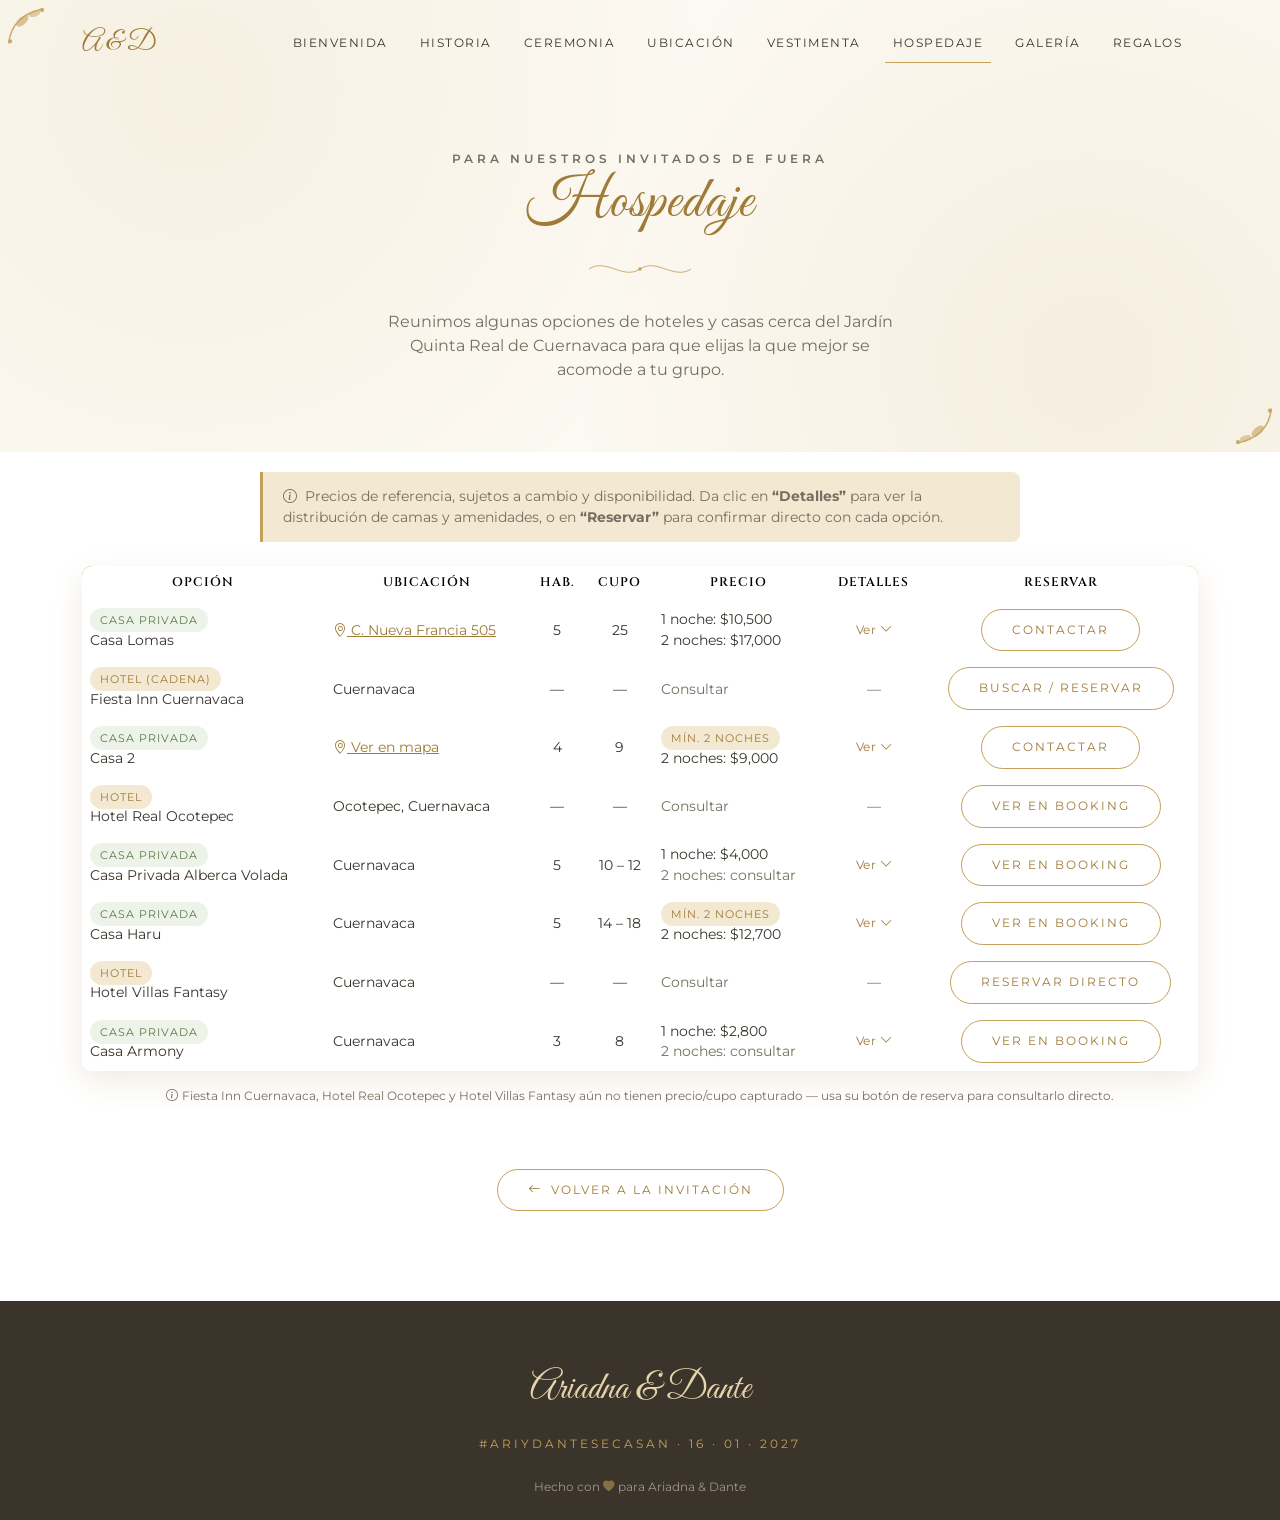
==== hospedaje.html @ 4f1c4b0f "init" ====
<!DOCTYPE html>
<html lang="es">
<head>
  <meta charset="UTF-8">
  <title>Hospedaje · Ariadna &amp; Dante</title>
  <meta name="viewport" content="width=device-width, initial-scale=1.0, shrink-to-fit=no">
  <meta name="description" content="Opciones de hospedaje recomendadas para la boda de Ariadna y Dante en Cuernavaca.">
  <meta name="theme-color" content="#c5a059">

  <!-- Favicon (monograma dorado) -->
  <link rel="icon" href="data:image/svg+xml,%3Csvg xmlns='http://www.w3.org/2000/svg' viewBox='0 0 100 100'%3E%3Ccircle cx='50' cy='50' r='48' fill='%23c5a059'/%3E%3Ctext x='50' y='64' font-size='42' text-anchor='middle' fill='white' font-family='Georgia,serif'%3EA%26D%3C/text%3E%3C/svg%3E">

  <!-- Google Fonts -->
  <link rel="preconnect" href="https://fonts.googleapis.com">
  <link rel="preconnect" href="https://fonts.gstatic.com" crossorigin>
  <link href="https://fonts.googleapis.com/css2?family=Cinzel:wght@400;500;600;700&family=Great+Vibes&family=Montserrat:wght@300;400;500;600;700&display=swap" rel="stylesheet">

  <!-- Bootstrap 5.3 -->
  <link href="https://cdn.jsdelivr.net/npm/bootstrap@5.3.3/dist/css/bootstrap.min.css" rel="stylesheet">
  <!-- Bootstrap Icons -->
  <link href="https://cdn.jsdelivr.net/npm/bootstrap-icons@1.11.3/font/bootstrap-icons.css" rel="stylesheet">
  <!-- AOS (Animate On Scroll) -->
  <link href="https://unpkg.com/aos@2.3.4/dist/aos.css" rel="stylesheet">

  <!-- Estilos propios -->
  <link href="style.css" rel="stylesheet">
</head>

<body>

  <!-- =========================================================
       NAVBAR
       ========================================================= -->
  <nav class="navbar navbar-expand-lg fixed-top navbar-wedding scrolled" id="mainNavbar">
    <div class="container">
      <a class="navbar-brand" href="index.html#portada">A &amp; D</a>
      <button class="navbar-toggler border-0" type="button" data-bs-toggle="collapse" data-bs-target="#navbarContent" aria-controls="navbarContent" aria-expanded="false" aria-label="Menú">
        <i class="bi bi-list" style="font-size:1.6rem;color:#9e7b37;"></i>
      </button>
      <div class="collapse navbar-collapse" id="navbarContent">
        <ul class="navbar-nav ms-auto text-center">
          <li class="nav-item"><a class="nav-link" href="index.html#bienvenida">Bienvenida</a></li>
          <li class="nav-item"><a class="nav-link" href="index.html#historia">Historia</a></li>
          <li class="nav-item"><a class="nav-link" href="index.html#ceremonia">Ceremonia</a></li>
          <li class="nav-item"><a class="nav-link" href="index.html#ubicacion">Ubicación</a></li>
          <li class="nav-item"><a class="nav-link" href="index.html#vestimenta">Vestimenta</a></li>
          <li class="nav-item"><a class="nav-link active" href="hospedaje.html">Hospedaje</a></li>
          <li class="nav-item"><a class="nav-link" href="index.html#galeria">Galería</a></li>
          <li class="nav-item"><a class="nav-link" href="index.html#regalos">Regalos</a></li>
        </ul>
      </div>
    </div>
  </nav>

  <!-- =========================================================
       PAGE HERO
       ========================================================= -->
  <header class="page-hero gold-frame">
    <p class="section-tag" data-aos="fade-up">Para nuestros invitados de fuera</p>
    <h1 data-aos="fade-up">Hospedaje</h1>
    <svg class="flourish" viewBox="0 0 200 60" data-aos="fade-up">
      <path d="M10,30 C40,10 70,50 100,30 C130,10 160,50 190,30" stroke="#c5a059" stroke-width="1.5" fill="none"/>
      <circle cx="100" cy="30" r="3" fill="#c5a059"/>
    </svg>
    <p data-aos="fade-up">
      Reunimos algunas opciones de hoteles y casas cerca del Jardín Quinta Real de Cuernavaca
      para que elijas la que mejor se acomode a tu grupo.
    </p>
  </header>

  <!-- =========================================================
       TABLA DE HOSPEDAJE
       ========================================================= -->
  <section class="section-pad" style="background:var(--white); padding-top:20px;">
    <div class="container text-center">

      <div class="note-callout text-start mx-auto mb-4" style="max-width:760px;" data-aos="fade-up">
        <i class="bi bi-info-circle me-1"></i>
        Precios de referencia, sujetos a cambio y disponibilidad. Da clic en
        <strong>“Detalles”</strong> para ver la distribución de camas y amenidades, o en
        <strong>“Reservar”</strong> para confirmar directo con cada opción.
      </div>

      <div class="table-responsive table-wedding" data-aos="fade-up">
        <table class="table table-borderless mb-0 align-middle">
          <thead>
            <tr>
              <th>Opción</th>
              <th>Ubicación</th>
              <th>Hab.</th>
              <th>Cupo</th>
              <th>Precio</th>
              <th>Detalles</th>
              <th>Reservar</th>
            </tr>
          </thead>
          <tbody>

            <!-- 1. Casa Lomas -->
            <tr>
              <td class="text-start"><span class="badge-type badge-casa">Casa privada</span><br>Casa Lomas</td>
              <td class="text-start"><a href="https://www.google.com/maps/search/?api=1&query=C.+Nueva+Francia+505+Cuernavaca" target="_blank" rel="noopener"><i class="bi bi-geo-alt"></i> C. Nueva Francia 505</a></td>
              <td>5</td>
              <td>25</td>
              <td class="text-start">1 noche: $10,500<br>2 noches: $17,000</td>
              <td><button class="btn btn-sm btn-link toggle-details-btn" type="button" data-bs-toggle="collapse" data-bs-target="#det1" aria-expanded="false" aria-controls="det1">Ver <i class="bi bi-chevron-down"></i></button></td>
              <td><a class="btn btn-outline-gold btn-sm" href="https://www.google.com/maps/search/?api=1&query=C.+Nueva+Francia+505+Cuernavaca" target="_blank" rel="noopener">Contactar</a></td>
            </tr>
            <tr class="collapse" id="det1">
              <td colspan="7" class="detail-row">
                <div class="detail-grid">
                  <div>
                    <h6>Distribución de camas</h6>
                    <ul>
                      <li>R1: cama king</li>
                      <li>R2: dos camas matrimoniales</li>
                      <li>R3: cama king</li>
                      <li>R4: dos camas king</li>
                      <li>R5: 4 camas individuales</li>
                      <li>R6: cama matrimonial</li>
                    </ul>
                  </div>
                  <div>
                    <h6>Extras</h6>
                    <p class="mb-0" style="font-size:0.83rem;">Garage para 6 autos. Parrilla. Alberca. Chapoteadero.
                      Aire acondicionado. Área de juegos para niños. Cancha de squash. Centro de lavado. Billar.
                      Cocina equipada. Servicios incluidos: luz, agua, gas, Wi-Fi y telecable.</p>
                  </div>
                </div>
              </td>
            </tr>

            <!-- 2. Fiesta Inn Cuernavaca -->
            <tr>
              <td class="text-start"><span class="badge-type badge-hotel">Hotel (cadena)</span><br>Fiesta Inn Cuernavaca</td>
              <td class="text-start">Cuernavaca</td>
              <td>—</td>
              <td>—</td>
              <td class="text-start" style="color:var(--ink-soft);">Consultar</td>
              <td style="color:var(--ink-soft);">—</td>
              <td><a class="btn btn-outline-gold btn-sm" href="https://www.google.com/search?q=Fiesta+Inn+Cuernavaca+reservar" target="_blank" rel="noopener">Buscar / reservar</a></td>
            </tr>

            <!-- 3. Casa 2 -->
            <tr>
              <td class="text-start"><span class="badge-type badge-casa">Casa privada</span><br>Casa 2</td>
              <td class="text-start"><a href="https://www.google.com/maps?q=18.963261,-99.205055" target="_blank" rel="noopener"><i class="bi bi-geo-alt"></i> Ver en mapa</a></td>
              <td>4</td>
              <td>9</td>
              <td class="text-start"><span class="badge-type" style="background:var(--gold-pale); color:var(--gold-dark);">Mín. 2 noches</span><br>2 noches: $9,000</td>
              <td><button class="btn btn-sm btn-link toggle-details-btn" type="button" data-bs-toggle="collapse" data-bs-target="#det3" aria-expanded="false" aria-controls="det3">Ver <i class="bi bi-chevron-down"></i></button></td>
              <td><a class="btn btn-outline-gold btn-sm" href="https://www.google.com/maps?q=18.963261,-99.205055" target="_blank" rel="noopener">Contactar</a></td>
            </tr>
            <tr class="collapse" id="det3">
              <td colspan="7" class="detail-row">
                <div class="detail-grid">
                  <div>
                    <h6>Distribución de camas</h6>
                    <ul>
                      <li>R1: cama king</li>
                      <li>R2: cama king</li>
                      <li>R3: dos camas individuales</li>
                      <li>R4: cama matrimonial + cama individual</li>
                    </ul>
                  </div>
                  <div>
                    <h6>Extras</h6>
                    <p class="mb-0" style="font-size:0.83rem;">Alberca climatizada. Cocina. 3 baños. Parrilla. Terraza.</p>
                  </div>
                </div>
              </td>
            </tr>

            <!-- 4. Hotel Real Ocotepec -->
            <tr>
              <td class="text-start"><span class="badge-type badge-hotel">Hotel</span><br>Hotel Real Ocotepec</td>
              <td class="text-start">Ocotepec, Cuernavaca</td>
              <td>—</td>
              <td>—</td>
              <td class="text-start" style="color:var(--ink-soft);">Consultar</td>
              <td style="color:var(--ink-soft);">—</td>
              <td><a class="btn btn-outline-gold btn-sm" href="https://www.booking.com/Share-OOQD59p" target="_blank" rel="noopener">Ver en Booking</a></td>
            </tr>

            <!-- 5. Casa Privada con Alberca Volada -->
            <tr>
              <td class="text-start"><span class="badge-type badge-casa">Casa privada</span><br>Casa Privada Alberca Volada</td>
              <td class="text-start">Cuernavaca</td>
              <td>5</td>
              <td>10 – 12</td>
              <td class="text-start">1 noche: $4,000<br><span style="color:var(--ink-soft);">2 noches: consultar</span></td>
              <td><button class="btn btn-sm btn-link toggle-details-btn" type="button" data-bs-toggle="collapse" data-bs-target="#det5" aria-expanded="false" aria-controls="det5">Ver <i class="bi bi-chevron-down"></i></button></td>
              <td><a class="btn btn-outline-gold btn-sm" href="https://www.booking.com/Share-scjE2V" target="_blank" rel="noopener">Ver en Booking</a></td>
            </tr>
            <tr class="collapse" id="det5">
              <td colspan="7" class="detail-row">
                <div class="detail-grid">
                  <div>
                    <h6>Distribución de camas</h6>
                    <ul>
                      <li>R1: 1 cama matrimonial y 1 cama king size</li>
                      <li>R2: 1 cama matrimonial</li>
                      <li>R3: 1 cama matrimonial</li>
                      <li>R4: 2 literas</li>
                      <li>Extra: 1 sofá cama</li>
                    </ul>
                  </div>
                  <div>
                    <h6>Extras</h6>
                    <p class="mb-0" style="font-size:0.83rem;">5 recámaras con 3 baños completos y 2 medios baños,
                      alberca y jacuzzi con calefacción y vista panorámica. Roof garden. Hasta 5 lugares de
                      estacionamiento. Sala de TV. Gimnasio. 2 jardines. Sala jardín zen. Sala de estar. Amplio
                      comedor. Seguridad con circuito cerrado, cerca eléctrica y alarma. Cocina completa con barra
                      desayunador.</p>
                  </div>
                </div>
              </td>
            </tr>

            <!-- 6. Casa Haru -->
            <tr>
              <td class="text-start"><span class="badge-type badge-casa">Casa privada</span><br>Casa Haru</td>
              <td class="text-start">Cuernavaca</td>
              <td>5</td>
              <td>14 – 18</td>
              <td class="text-start"><span class="badge-type" style="background:var(--gold-pale); color:var(--gold-dark);">Mín. 2 noches</span><br>2 noches: $12,700</td>
              <td><button class="btn btn-sm btn-link toggle-details-btn" type="button" data-bs-toggle="collapse" data-bs-target="#det6" aria-expanded="false" aria-controls="det6">Ver <i class="bi bi-chevron-down"></i></button></td>
              <td><a class="btn btn-outline-gold btn-sm" href="https://www.booking.com/Share-duD2rT" target="_blank" rel="noopener">Ver en Booking</a></td>
            </tr>
            <tr class="collapse" id="det6">
              <td colspan="7" class="detail-row">
                <div class="detail-grid">
                  <div>
                    <h6>Distribución de camas</h6>
                    <ul>
                      <li>R1: 1 cama king size</li>
                      <li>R2: 2 camas matrimoniales</li>
                      <li>R3: 1 cama matrimonial y 1 cama king size</li>
                      <li>R4: 1 cama matrimonial</li>
                      <li>R5: 1 cama king size</li>
                      <li>Extra: 2 sofás cama</li>
                    </ul>
                  </div>
                  <div>
                    <h6>Extras</h6>
                    <p class="mb-0" style="font-size:0.83rem;">Alberca climatizada. Jardín, asador y tumbling.
                      Estacionamiento para 4 autos. Salida 8:00 pm. Alberca al aire libre y terraza. Recepción
                      abierta las 24 horas. Aire acondicionado. Cocina equipada con refrigerador y cafetera. 5 baños
                      con regadera. TV de pantalla plana.</p>
                  </div>
                </div>
              </td>
            </tr>

            <!-- 7. Hotel Villas Fantasy -->
            <tr>
              <td class="text-start"><span class="badge-type badge-hotel">Hotel</span><br>Hotel Villas Fantasy</td>
              <td class="text-start">Cuernavaca</td>
              <td>—</td>
              <td>—</td>
              <td class="text-start" style="color:var(--ink-soft);">Consultar</td>
              <td style="color:var(--ink-soft);">—</td>
              <td><a class="btn btn-outline-gold btn-sm" href="https://direct-book.com/properties/HotelVFCuernavacaDirect/contact?locale=es&checkInDate=2027-01-16&checkOutDate=2027-01-17" target="_blank" rel="noopener">Reservar directo</a></td>
            </tr>

            <!-- 8. Casa Armony -->
            <tr>
              <td class="text-start"><span class="badge-type badge-casa">Casa privada</span><br>Casa Armony</td>
              <td class="text-start">Cuernavaca</td>
              <td>3</td>
              <td>8</td>
              <td class="text-start">1 noche: $2,800<br><span style="color:var(--ink-soft);">2 noches: consultar</span></td>
              <td><button class="btn btn-sm btn-link toggle-details-btn" type="button" data-bs-toggle="collapse" data-bs-target="#det8" aria-expanded="false" aria-controls="det8">Ver <i class="bi bi-chevron-down"></i></button></td>
              <td><a class="btn btn-outline-gold btn-sm" href="https://www.booking.com/Share-M297K02" target="_blank" rel="noopener">Ver en Booking</a></td>
            </tr>
            <tr class="collapse" id="det8">
              <td colspan="7" class="detail-row">
                <div class="detail-grid">
                  <div>
                    <h6>Distribución de camas</h6>
                    <ul>
                      <li>R1: 2 camas matrimoniales</li>
                      <li>R2: cama matrimonial</li>
                      <li>R3: cama matrimonial</li>
                    </ul>
                  </div>
                  <div>
                    <h6>Extras</h6>
                    <p class="mb-0" style="font-size:0.83rem;">Alberca, jardín, cocina.</p>
                  </div>
                </div>
              </td>
            </tr>

          </tbody>
        </table>
      </div>

      <p class="mt-3" style="font-size:0.75rem; color:var(--ink-soft);" data-aos="fade-up">
        <i class="bi bi-info-circle me-1"></i>Fiesta Inn Cuernavaca, Hotel Real Ocotepec y Hotel Villas Fantasy
        aún no tienen precio/cupo capturado — usa su botón de reserva para consultarlo directo.
      </p>

      <a class="btn btn-outline-gold mt-5" href="index.html#galeria">
        <i class="bi bi-arrow-left me-1"></i> Volver a la invitación
      </a>
    </div>
  </section>

  <!-- =========================================================
       FOOTER
       ========================================================= -->
  <footer class="wedding-footer">
    <div class="container">
      <p class="footer-names">Ariadna &amp; Dante</p>
      <p class="footer-hashtag">#ARIYDANTESECASAN · 16 · 01 · 2027</p>
      <small>Hecho con <i class="bi bi-heart-fill" style="color:#c5a059;"></i> para Ariadna &amp; Dante</small>
    </div>
  </footer>

  <button id="back-to-top" aria-label="Volver arriba"><i class="bi bi-arrow-up"></i></button>

  <!-- Bootstrap JS -->
  <script src="https://cdn.jsdelivr.net/npm/bootstrap@5.3.3/dist/js/bootstrap.bundle.min.js"></script>
  <!-- AOS -->
  <script src="https://unpkg.com/aos@2.3.4/dist/aos.js"></script>
  <!-- Script propio -->
  <script src="script.js"></script>
</body>
</html>
---- style.css ----
/* =========================================================
   ARIADNA & DANTE — Invitación de Boda
   style.css — Estilos generales, paleta dorada, animaciones
   ========================================================= */

/* ---------- Paleta y variables globales ---------- */
:root {
  --gold: #c5a059;
  --gold-dark: #9e7b37;
  --gold-light: #e6d5ab;
  --gold-pale: #f3e9d3;
  --ivory: #fcf9f2;
  --white: #ffffff;
  --ink: #3a342b;
  --ink-soft: #766f61;

  --font-display: 'Cinzel', serif;
  --font-script: 'Great Vibes', cursive;
  --font-body: 'Montserrat', sans-serif;

  --shadow-soft: 0 10px 30px rgba(158, 123, 55, 0.15);
  --transition-slow: 0.6s cubic-bezier(0.65, 0, 0.35, 1);
}

* {
  scroll-behavior: smooth;
}

html {
  scroll-behavior: smooth;
}

body {
  font-family: var(--font-body);
  color: var(--ink);
  background-color: var(--ivory);
  overflow-x: hidden;
  font-weight: 400;
}

body.no-scroll {
  overflow: hidden;
  height: 100vh;
}

section {
  scroll-margin-top: 90px;
  position: relative;
}

.font-display { font-family: var(--font-display); }
.font-script  { font-family: var(--font-script); }

h1, h2, h3, h4, .heading {
  font-family: var(--font-display);
  color: var(--gold-dark);
  letter-spacing: 1px;
}

a { color: var(--gold-dark); }
a:hover { color: var(--gold); }

::selection {
  background: var(--gold-light);
  color: var(--ink);
}

/* ---------- Divisor floral / flourish ---------- */
.flourish {
  width: 140px;
  height: 34px;
  margin: 14px auto 24px;
  display: block;
}

.section-tag {
  font-family: var(--font-body);
  font-size: 0.78rem;
  letter-spacing: 4px;
  text-transform: uppercase;
  color: var(--gold);
  font-weight: 600;
}

.section-title {
  font-size: clamp(1.9rem, 4vw, 2.9rem);
  margin-bottom: 0.3rem;
}

.section-pad {
  padding: 90px 0;
}

@media (max-width: 767.98px) {
  .section-pad { padding: 60px 0; }
}

/* ---------- Marco decorativo dorado (esquinas florales) ---------- */
.gold-frame {
  position: relative;
}
.gold-frame::before,
.gold-frame::after {
  content: "";
  position: absolute;
  width: 68px;
  height: 68px;
  opacity: 0.9;
  background: url("data:image/svg+xml,%3Csvg xmlns='http://www.w3.org/2000/svg' viewBox='0 0 100 100'%3E%3Cpath d='M4,55 Q8,14 55,4' fill='none' stroke='%23c5a059' stroke-width='2'/%3E%3Cellipse cx='24' cy='22' rx='11' ry='5.5' fill='%23c5a059' opacity='0.65' transform='rotate(-40 24 22)'/%3E%3Cellipse cx='42' cy='11' rx='9' ry='4.5' fill='%23c5a059' opacity='0.55' transform='rotate(-18 42 11)'/%3E%3Ccircle cx='6' cy='52' r='3' fill='%23c5a059'/%3E%3Ccircle cx='53' cy='6' r='3' fill='%23c5a059'/%3E%3C/svg%3E") no-repeat center / contain;
}
.gold-frame::before {
  top: 6px;
  left: 6px;
}
.gold-frame::after {
  bottom: 6px;
  right: 6px;
  transform: rotate(180deg);
}


/* =========================================================
   PRELOADER / SOBRE INTERACTIVO
   ========================================================= */
#envelope-overlay {
  position: fixed;
  inset: 0;
  z-index: 3000;
  display: flex;
  flex-direction: column;
  align-items: center;
  justify-content: center;
  background: radial-gradient(circle at center, var(--ivory) 0%, #f3ead8 100%);
  transition: opacity 1s ease, visibility 1s ease;
}

#envelope-overlay.hidden {
  opacity: 0;
  visibility: hidden;
  pointer-events: none;
}

.envelope-intro-names {
  font-family: var(--font-script);
  font-size: clamp(2.2rem, 7vw, 3.6rem);
  color: var(--gold-dark);
  margin-bottom: 8px;
  text-align: center;
}

.envelope-intro-sub {
  font-family: var(--font-body);
  letter-spacing: 3px;
  text-transform: uppercase;
  font-size: 0.72rem;
  color: var(--ink-soft);
  margin-bottom: 40px;
  text-align: center;
}

.envelope {
  width: min(280px, 78vw);
  aspect-ratio: 3 / 2;
  position: relative;
  cursor: pointer;
  filter: drop-shadow(0 15px 25px rgba(158, 123, 55, 0.35));
}

.envelope-body {
  position: absolute;
  inset: 0;
  background: linear-gradient(160deg, var(--white), var(--gold-pale));
  border: 1px solid var(--gold-light);
  border-radius: 4px;
}

.envelope-body::before,
.envelope-body::after {
  content: "";
  position: absolute;
  bottom: 0;
  width: 0;
  height: 0;
  border-style: solid;
}
.envelope-body::before {
  left: 0;
  border-width: 0 0 100% 50%;
  border-color: transparent transparent rgba(197, 160, 89, 0.12) transparent;
}
.envelope-body::after {
  right: 0;
  border-width: 0 50% 100% 0;
  border-color: transparent transparent rgba(197, 160, 89, 0.12) transparent;
}

.envelope-flap {
  position: absolute;
  top: 0;
  left: 0;
  width: 100%;
  height: 0;
  border-style: solid;
  border-width: 62% 50% 0 50%;
  border-color: var(--gold) transparent transparent transparent;
  transform-origin: top center;
  transition: transform 0.9s cubic-bezier(0.65, 0, 0.35, 1);
  z-index: 3;
  filter: brightness(1.05);
}

.envelope-seal {
  position: absolute;
  top: 42%;
  left: 50%;
  transform: translate(-50%, -50%);
  width: 58px;
  height: 58px;
  border-radius: 50%;
  background: radial-gradient(circle at 35% 30%, var(--gold-light), var(--gold-dark) 80%);
  display: flex;
  align-items: center;
  justify-content: center;
  font-family: var(--font-script);
  font-size: 1.5rem;
  color: var(--ivory);
  z-index: 4;
  box-shadow: 0 4px 10px rgba(0,0,0,0.25);
  transition: transform 0.5s ease, opacity 0.5s ease;
}

.envelope-letter {
  position: absolute;
  left: 6%;
  right: 6%;
  bottom: -4%;
  height: 82%;
  background: var(--white);
  border: 1px solid var(--gold-light);
  border-radius: 3px;
  z-index: 2;
  transition: transform 0.9s cubic-bezier(0.65,0,0.35,1) 0.15s;
  display: flex;
  align-items: center;
  justify-content: center;
  text-align: center;
  padding: 10px;
}

.envelope-letter span {
  font-family: var(--font-display);
  font-size: 0.85rem;
  letter-spacing: 2px;
  color: var(--gold-dark);
}

/* Estado abierto */
.envelope.is-open .envelope-flap {
  transform: rotateX(180deg);
}
.envelope.is-open .envelope-seal {
  opacity: 0;
  transform: translate(-50%, -140%) scale(0.6);
}
.envelope.is-open .envelope-letter {
  transform: translateY(-58%);
}

.envelope-hint {
  margin-top: 34px;
  font-size: 0.8rem;
  letter-spacing: 2px;
  text-transform: uppercase;
  color: var(--ink-soft);
  animation: pulse-hint 2s infinite ease-in-out;
  text-align: center;
}

@keyframes pulse-hint {
  0%, 100% { opacity: 0.55; }
  50% { opacity: 1; }
}

/* =========================================================
   NAVBAR
   ========================================================= */
.navbar-wedding {
  background: transparent;
  transition: background var(--transition-slow), box-shadow var(--transition-slow), padding 0.4s ease;
  padding: 18px 0;
}
.navbar-wedding.scrolled {
  background: rgba(252, 249, 242, 0.96);
  box-shadow: 0 2px 18px rgba(158,123,55,0.15);
  padding: 8px 0;
  backdrop-filter: blur(6px);
}
.navbar-wedding .navbar-brand {
  font-family: var(--font-script);
  font-size: 1.7rem;
  color: var(--gold-dark) !important;
}
.navbar-wedding .nav-link {
  font-family: var(--font-body);
  font-size: 0.76rem;
  letter-spacing: 1.5px;
  text-transform: uppercase;
  color: var(--ink) !important;
  margin: 0 8px;
  position: relative;
}
.navbar-wedding .nav-link::after {
  content: "";
  position: absolute;
  left: 0; bottom: -2px;
  width: 0%;
  height: 1px;
  background: var(--gold);
  transition: width 0.3s ease;
}
.navbar-wedding .nav-link:hover::after,
.navbar-wedding .nav-link.active::after {
  width: 100%;
}
.navbar-wedding .nav-link:hover {
  color: var(--gold-dark) !important;
}

/* =========================================================
   HERO / PORTADA
   ========================================================= */
.hero {
  min-height: 100vh;
  display: flex;
  align-items: center;
  justify-content: center;
  text-align: center;
  position: relative;
  background:
    radial-gradient(circle at 20% 20%, rgba(197,160,89,0.10), transparent 45%),
    radial-gradient(circle at 80% 80%, rgba(197,160,89,0.12), transparent 45%),
    var(--ivory);
  padding: 40px 16px;
}

.hero-inner {
  position: relative;
  max-width: 720px;
  padding: 60px 30px;
}

.hero-eyebrow {
  letter-spacing: 5px;
  font-size: 0.75rem;
  text-transform: uppercase;
  color: var(--gold);
  margin-bottom: 18px;
}

.hero-names {
  font-family: var(--font-script);
  font-size: clamp(3rem, 9vw, 5.5rem);
  color: var(--gold-dark);
  line-height: 1.1;
  margin-bottom: 10px;
}

.hero-amp {
  display: inline-block;
  font-size: 0.7em;
  color: var(--gold);
  margin: 0 6px;
}

.hero-phrase {
  font-family: var(--font-display);
  font-style: normal;
  font-size: clamp(0.95rem, 2vw, 1.15rem);
  color: var(--ink-soft);
  max-width: 480px;
  margin: 0 auto 26px;
  line-height: 1.7;
}

.hero-date-badge {
  display: inline-flex;
  gap: 14px;
  align-items: center;
  border: 1px solid var(--gold);
  padding: 10px 26px;
  border-radius: 50px;
  font-family: var(--font-display);
  letter-spacing: 3px;
  font-size: 0.9rem;
  color: var(--gold-dark);
  background: rgba(255,255,255,0.5);
}

.scroll-cue {
  position: absolute;
  bottom: 26px;
  left: 50%;
  transform: translateX(-50%);
  color: var(--gold);
  font-size: 1.3rem;
  animation: bounce-cue 1.8s infinite;
}

@keyframes bounce-cue {
  0%, 100% { transform: translate(-50%, 0); opacity: 0.5; }
  50% { transform: translate(-50%, 10px); opacity: 1; }
}

/* =========================================================
   PAGE HERO (páginas secundarias, ej. hospedaje.html)
   ========================================================= */
.page-hero {
  padding: 150px 16px 70px;
  text-align: center;
  background:
    radial-gradient(circle at 15% 20%, rgba(197,160,89,0.10), transparent 45%),
    radial-gradient(circle at 85% 80%, rgba(197,160,89,0.12), transparent 45%),
    var(--ivory);
}
.page-hero h1 {
  font-family: var(--font-script);
  font-size: clamp(2.4rem, 6vw, 3.6rem);
  color: var(--gold-dark);
  margin-bottom: 6px;
}
.page-hero p {
  color: var(--ink-soft);
  max-width: 520px;
  margin: 0 auto;
}

/* =========================================================
   BOTONES
   ========================================================= */
.btn-gold {
  background: linear-gradient(135deg, var(--gold), var(--gold-dark));
  border: none;
  color: var(--white) !important;
  padding: 12px 32px;
  font-size: 0.78rem;
  letter-spacing: 2px;
  text-transform: uppercase;
  border-radius: 50px;
  box-shadow: 0 6px 18px rgba(158,123,55,0.3);
  transition: transform 0.3s ease, box-shadow 0.3s ease;
}
.btn-gold:hover {
  transform: translateY(-3px);
  box-shadow: 0 10px 24px rgba(158,123,55,0.4);
  color: var(--white);
}

.btn-outline-gold {
  border: 1.5px solid var(--gold);
  color: var(--gold-dark);
  background: transparent;
  padding: 11px 30px;
  font-size: 0.78rem;
  letter-spacing: 2px;
  text-transform: uppercase;
  border-radius: 50px;
  transition: all 0.3s ease;
}
.btn-outline-gold:hover {
  background: var(--gold);
  color: var(--white);
  transform: translateY(-3px);
}

/* =========================================================
   BIENVENIDA
   ========================================================= */
.welcome-card {
  background: var(--white);
  border-radius: 8px;
  padding: 34px 26px;
  box-shadow: var(--shadow-soft);
  height: 100%;
  border-top: 3px solid var(--gold);
}
.welcome-card h5 {
  font-family: var(--font-display);
  font-size: 1rem;
  letter-spacing: 1.5px;
  color: var(--gold-dark);
}
.welcome-card p {
  font-size: 0.92rem;
  color: var(--ink-soft);
  margin-bottom: 6px;
}

/* =========================================================
   TIMELINE — NUESTRA HISTORIA
   ========================================================= */
.timeline {
  position: relative;
  max-width: 900px;
  margin: 0 auto;
}
.timeline::before {
  content: "";
  position: absolute;
  left: 24px;
  top: 0;
  bottom: 0;
  width: 1px;
  background: linear-gradient(to bottom, transparent, var(--gold), transparent);
}
@media (min-width: 768px) {
  .timeline::before { left: 50%; transform: translateX(-50%); }
}

.timeline-item {
  position: relative;
  padding-left: 60px;
  margin-bottom: 46px;
}
@media (min-width: 768px) {
  .timeline-item {
    width: 50%;
    padding-left: 0;
    margin-bottom: 60px;
  }
  .timeline-item:nth-child(odd) {
    padding-right: 50px;
    text-align: right;
    margin-left: 0;
  }
  .timeline-item:nth-child(even) {
    padding-left: 50px;
    margin-left: 50%;
  }
}

.timeline-dot {
  position: absolute;
  left: 16px;
  top: 4px;
  width: 18px;
  height: 18px;
  border-radius: 50%;
  background: var(--ivory);
  border: 2px solid var(--gold);
  display: flex;
  align-items: center;
  justify-content: center;
}
.timeline-dot::after {
  content: "";
  width: 6px;
  height: 6px;
  border-radius: 50%;
  background: var(--gold);
}
@media (min-width: 768px) {
  .timeline-item:nth-child(odd) .timeline-dot { right: -9px; left: auto; }
  .timeline-item:nth-child(even) .timeline-dot { left: -9px; }
}

.timeline-content {
  background: var(--white);
  border-radius: 8px;
  padding: 24px;
  box-shadow: var(--shadow-soft);
}
.timeline-content h4 {
  font-size: 1.05rem;
  margin-bottom: 8px;
}
.timeline-content p {
  font-size: 0.9rem;
  color: var(--ink-soft);
  margin-bottom: 0;
}
.timeline-year {
  display: inline-block;
  font-size: 0.7rem;
  letter-spacing: 2px;
  color: var(--gold);
  text-transform: uppercase;
  margin-bottom: 6px;
}

/* Mosaico de "Nuestra Historia": dos fotos apiladas + una destacada (compromiso) */
.story-photo {
  position: relative;
  border-radius: 10px;
  overflow: hidden;
  box-shadow: var(--shadow-soft);
  aspect-ratio: 4 / 3;
}
.story-photo img {
  width: 100%;
  height: 100%;
  object-fit: cover;
  display: block;
  filter: saturate(1.08) contrast(1.04) sepia(0.08);
  transition: transform 0.6s ease;
}
.story-photo:hover img { transform: scale(1.05); }
.story-photo::after {
  content: "";
  position: absolute;
  inset: 0;
  background: linear-gradient(to top, rgba(43,38,30,0.68) 0%, rgba(43,38,30,0.08) 42%, transparent 62%);
  pointer-events: none;
}
.story-caption {
  position: absolute;
  left: 16px;
  right: 16px;
  bottom: 12px;
  z-index: 2;
  color: #fff;
  font-family: var(--font-display);
  font-size: 0.78rem;
  letter-spacing: 1.5px;
  text-transform: uppercase;
  text-shadow: 0 2px 8px rgba(0,0,0,0.45);
}
.story-photo-feature {
  aspect-ratio: 3 / 4;
}
.story-caption-feature {
  font-size: 1rem;
  left: 22px;
  right: 22px;
  bottom: 20px;
}
@media (min-width: 768px) {
  .story-photo-feature {
    aspect-ratio: auto;
    height: 100%;
  }
}

/* =========================================================
   COUNTDOWN
   ========================================================= */
.countdown-section {
  background: linear-gradient(135deg, var(--gold-dark), var(--gold));
  color: var(--white);
  padding: 60px 0;
  text-align: center;
}
.countdown-section .section-tag,
.countdown-section h2 { color: var(--white); }

.countdown-wrap {
  display: flex;
  flex-wrap: wrap;
  justify-content: center;
  gap: 18px;
  margin-top: 30px;
}
.countdown-box {
  background: rgba(255,255,255,0.12);
  border: 1px solid rgba(255,255,255,0.35);
  border-radius: 10px;
  width: 96px;
  padding: 18px 6px;
  backdrop-filter: blur(3px);
}
.countdown-box .num {
  font-family: var(--font-display);
  font-size: clamp(1.6rem, 4vw, 2.4rem);
  display: block;
  line-height: 1;
}
.countdown-box .label {
  font-size: 0.65rem;
  letter-spacing: 2px;
  text-transform: uppercase;
  opacity: 0.85;
}

/* =========================================================
   CEREMONIA
   ========================================================= */
.event-card {
  background: var(--white);
  border-radius: 10px;
  padding: 40px 30px;
  text-align: center;
  box-shadow: var(--shadow-soft);
  height: 100%;
  transition: transform 0.35s ease;
}
.event-card:hover { transform: translateY(-6px); }
.event-icon {
  width: 62px;
  height: 62px;
  margin: 0 auto 18px;
  border-radius: 50%;
  background: var(--gold-pale);
  display: flex;
  align-items: center;
  justify-content: center;
  font-size: 1.5rem;
  color: var(--gold-dark);
}

/* =========================================================
   UBICACIÓN
   ========================================================= */
.map-frame-wrap {
  border-radius: 10px;
  overflow: hidden;
  box-shadow: var(--shadow-soft);
  border: 4px solid var(--white);
}
.map-frame-wrap iframe {
  width: 100%;
  height: 380px;
  border: 0;
  display: block;
}

/* =========================================================
   VESTIMENTA
   ========================================================= */
.palette-dot {
  width: 34px;
  height: 34px;
  border-radius: 50%;
  display: inline-block;
  border: 2px solid var(--white);
  box-shadow: 0 0 0 1px var(--gold-light);
}

/* =========================================================
   HOSPEDAJE
   ========================================================= */
.table-wedding {
  background: var(--white);
  border-radius: 10px;
  overflow: hidden;
  box-shadow: var(--shadow-soft);
}
.table-wedding thead {
  background: linear-gradient(135deg, var(--gold-dark), var(--gold));
  color: var(--white);
}
.table-wedding thead th {
  font-family: var(--font-display);
  font-weight: 600;
  letter-spacing: 1px;
  font-size: 0.78rem;
  text-transform: uppercase;
  border: none;
  vertical-align: middle;
}
.table-wedding tbody td {
  font-size: 0.86rem;
  vertical-align: middle;
  color: var(--ink);
}
.table-wedding tbody tr:hover {
  background: var(--gold-pale);
}
.badge-type {
  font-size: 0.68rem;
  letter-spacing: 1px;
  text-transform: uppercase;
  padding: 5px 10px;
  border-radius: 20px;
}
.badge-hotel { background: var(--gold-pale); color: var(--gold-dark); }
.badge-casa  { background: #eef3ea; color: #5a7a4a; }

.note-callout {
  border-left: 3px solid var(--gold);
  background: var(--gold-pale);
  padding: 14px 20px;
  border-radius: 0 8px 8px 0;
  font-size: 0.88rem;
  color: var(--ink-soft);
}

/* Filas expandibles de detalle (camas / extras) dentro de la tabla de hospedaje */
.table-wedding td { white-space: nowrap; }
.table-wedding td.text-start,
.table-wedding td.detail-row { white-space: normal; }

.toggle-details-btn {
  color: var(--gold-dark);
  text-decoration: none;
  font-size: 0.78rem;
  letter-spacing: 0.5px;
  padding: 2px 4px;
}
.toggle-details-btn i {
  transition: transform 0.3s ease;
  display: inline-block;
}
.toggle-details-btn[aria-expanded="true"] i {
  transform: rotate(180deg);
}

tr.detail-row,
td.detail-row {
  background: var(--gold-pale) !important;
}
.detail-grid {
  display: grid;
  grid-template-columns: 1fr;
  gap: 16px;
  text-align: left;
  padding: 16px 10px;
}
@media (min-width: 768px) {
  .detail-grid { grid-template-columns: 1fr 1fr; }
}
.detail-grid h6 {
  font-family: var(--font-display);
  font-size: 0.78rem;
  letter-spacing: 1.5px;
  text-transform: uppercase;
  color: var(--gold-dark);
  margin-bottom: 8px;
}
.detail-grid ul {
  padding-left: 18px;
  margin-bottom: 0;
  font-size: 0.83rem;
  color: var(--ink);
}
.detail-grid ul li { margin-bottom: 3px; }

/* =========================================================
   GALERÍA
   ========================================================= */
.gallery-item {
  position: relative;
  border-radius: 8px;
  overflow: hidden;
  box-shadow: var(--shadow-soft);
  aspect-ratio: 1 / 1;
}
.gallery-item img {
  width: 100%;
  height: 100%;
  object-fit: cover;
  transition: transform 0.5s ease;
}
.gallery-item:hover img { transform: scale(1.08); }

.gallery-placeholder {
  width: 100%;
  height: 100%;
  display: flex;
  flex-direction: column;
  align-items: center;
  justify-content: center;
  background: linear-gradient(135deg, var(--gold-pale), var(--gold-light));
  color: var(--gold-dark);
  text-align: center;
  padding: 10px;
  font-size: 0.75rem;
  letter-spacing: 1px;
  gap: 8px;
}
.gallery-placeholder i { font-size: 1.6rem; }

/* =========================================================
   TRIVIA
   ========================================================= */
.trivia-card {
  perspective: 1200px;
  height: 190px;
  cursor: pointer;
}
.trivia-card-inner {
  position: relative;
  width: 100%;
  height: 100%;
  transition: transform 0.7s cubic-bezier(0.65,0,0.35,1);
  transform-style: preserve-3d;
}
.trivia-card.flipped .trivia-card-inner {
  transform: rotateY(180deg);
}
.trivia-face {
  position: absolute;
  inset: 0;
  backface-visibility: hidden;
  border-radius: 10px;
  padding: 20px;
  display: flex;
  flex-direction: column;
  align-items: center;
  justify-content: center;
  text-align: center;
  box-shadow: var(--shadow-soft);
}
.trivia-front {
  background: var(--white);
  border: 1px solid var(--gold-light);
}
.trivia-front i {
  font-size: 1.6rem;
  color: var(--gold);
  margin-bottom: 10px;
}
.trivia-front p {
  font-size: 0.86rem;
  font-weight: 600;
  color: var(--ink);
  margin: 0;
}
.trivia-back {
  background: linear-gradient(135deg, var(--gold), var(--gold-dark));
  color: var(--white);
  transform: rotateY(180deg);
}
.trivia-back p {
  font-size: 0.85rem;
  margin: 0;
  line-height: 1.5;
}
.trivia-hint {
  font-size: 0.65rem;
  letter-spacing: 1px;
  text-transform: uppercase;
  opacity: 0.7;
  margin-top: 8px;
}

/* =========================================================
   MESA DE REGALOS
   ========================================================= */
.gift-card {
  background: var(--white);
  border-radius: 10px;
  padding: 34px 24px;
  text-align: center;
  box-shadow: var(--shadow-soft);
  height: 100%;
  transition: transform 0.35s ease;
  border: 1px solid transparent;
}
.gift-card:hover {
  transform: translateY(-6px);
  border-color: var(--gold-light);
}
.gift-icon {
  width: 60px;
  height: 60px;
  margin: 0 auto 16px;
  border-radius: 50%;
  background: var(--gold-pale);
  color: var(--gold-dark);
  display: flex;
  align-items: center;
  justify-content: center;
  font-size: 1.4rem;
}
.gift-recommend-badge {
  position: absolute;
  top: -12px;
  left: 50%;
  transform: translateX(-50%);
  background: var(--gold-dark);
  color: var(--white);
  font-size: 0.62rem;
  letter-spacing: 1.5px;
  text-transform: uppercase;
  padding: 5px 14px;
  border-radius: 20px;
  white-space: nowrap;
}

.clabe-box {
  background: var(--gold-pale);
  border: 1px dashed var(--gold);
  border-radius: 8px;
  padding: 10px 14px;
  font-family: 'Courier New', monospace;
  font-size: 0.95rem;
  letter-spacing: 1px;
  display: flex;
  align-items: center;
  justify-content: space-between;
  gap: 10px;
}
.copy-btn {
  background: var(--gold);
  color: var(--white);
  border: none;
  border-radius: 6px;
  padding: 5px 10px;
  font-size: 0.75rem;
  transition: background 0.25s ease;
}
.copy-btn:hover { background: var(--gold-dark); }
.copy-btn.copied { background: #5a7a4a; }

/* =========================================================
   FOOTER
   ========================================================= */
footer.wedding-footer {
  background: var(--ink);
  color: var(--gold-pale);
  padding: 60px 0 24px;
  text-align: center;
}
footer.wedding-footer .footer-names {
  font-family: var(--font-script);
  font-size: 2.4rem;
  color: var(--gold-light);
}
footer.wedding-footer .footer-hashtag {
  letter-spacing: 3px;
  font-size: 0.75rem;
  text-transform: uppercase;
  color: var(--gold);
  margin: 10px 0 26px;
}
footer.wedding-footer small {
  display: block;
  margin-top: 26px;
  opacity: 0.55;
  font-size: 0.72rem;
}

/* Back to top */
#back-to-top {
  position: fixed;
  right: 22px;
  bottom: 22px;
  width: 46px;
  height: 46px;
  border-radius: 50%;
  background: var(--gold-dark);
  color: var(--white);
  display: flex;
  align-items: center;
  justify-content: center;
  box-shadow: var(--shadow-soft);
  opacity: 0;
  visibility: hidden;
  transform: translateY(10px);
  transition: all 0.35s ease;
  z-index: 900;
  border: none;
}
#back-to-top.show {
  opacity: 1;
  visibility: visible;
  transform: translateY(0);
}
#back-to-top:hover { background: var(--gold); }

/* =========================================================
   RESPONSIVE TWEAKS
   ========================================================= */
@media (max-width: 575.98px) {
  .hero-inner { padding: 40px 14px; }
  .countdown-box { width: 74px; padding: 12px 4px; }
  .gold-frame::before, .gold-frame::after { width: 30px; height: 30px; }
  .clabe-box { flex-direction: column; text-align: center; }
}

@media (max-width: 991.98px) {
  .map-frame-wrap iframe { height: 300px; }
}
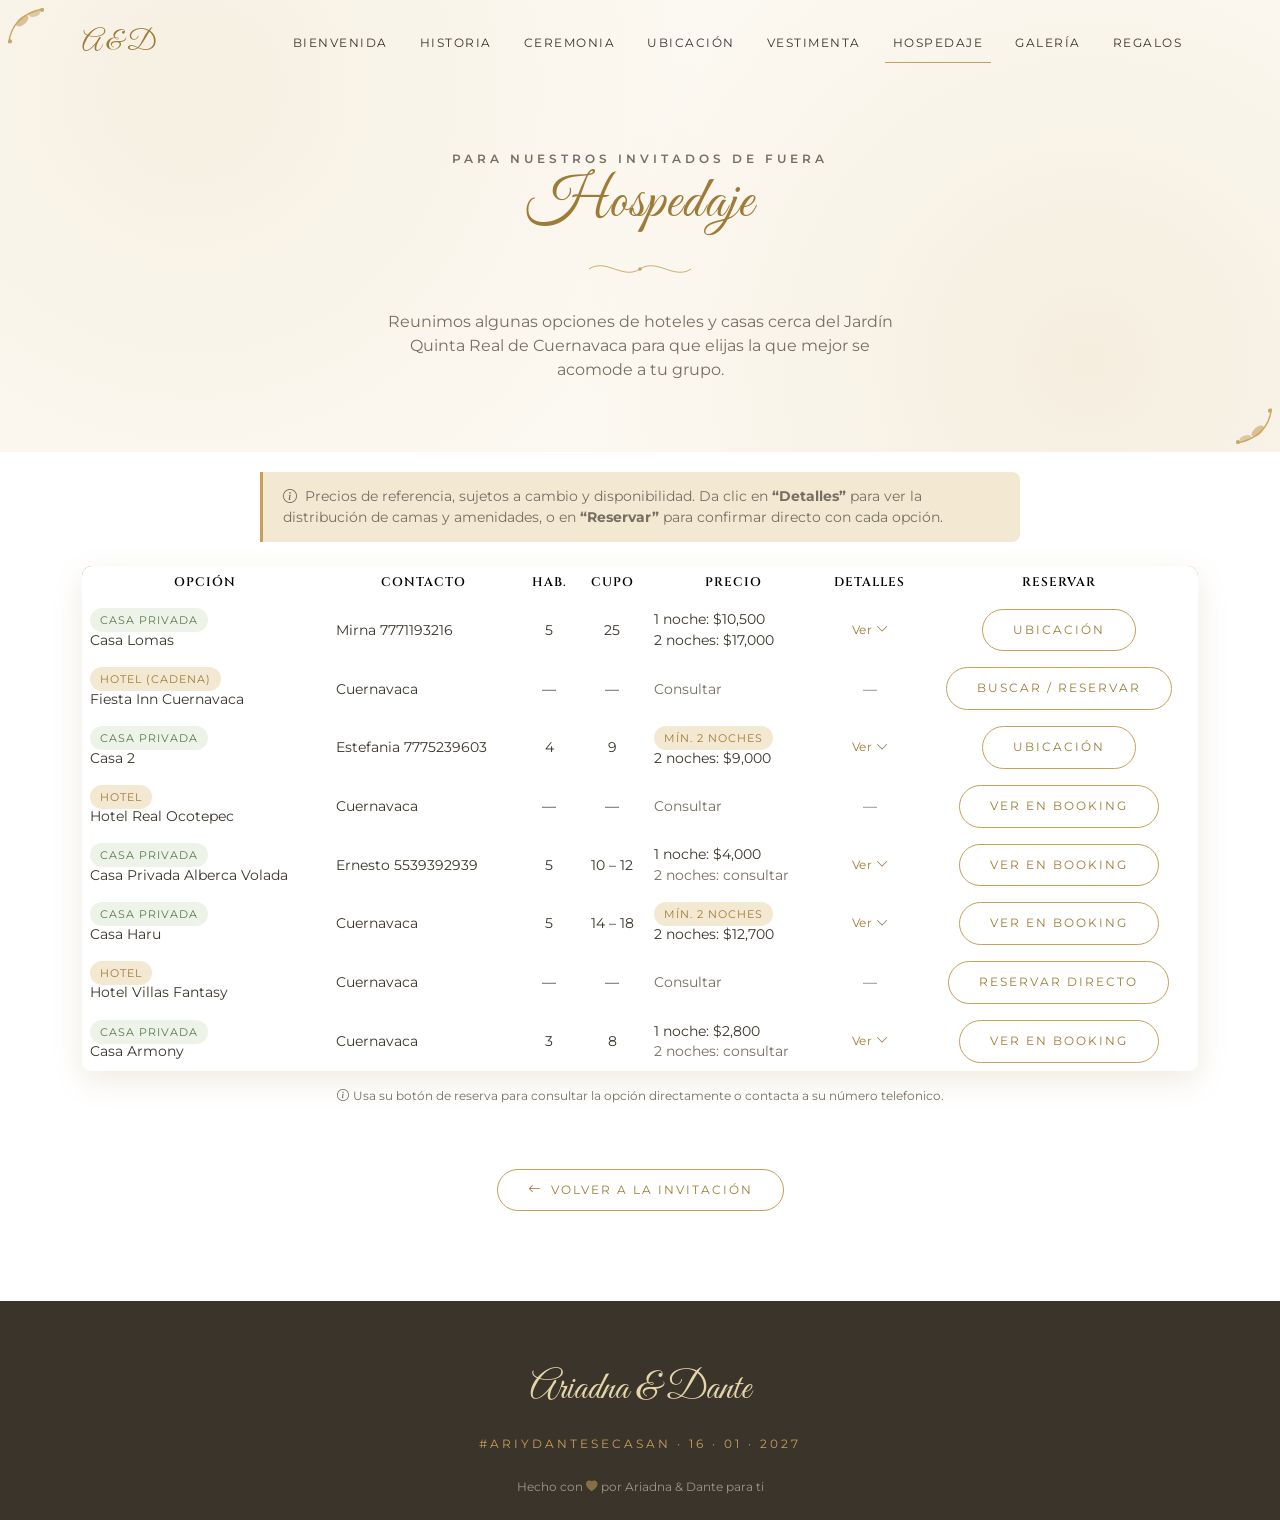
==== commit e0badfe9: "arreglos y fotos" ====
--- a/hospedaje.html
+++ b/hospedaje.html
@@ -86,7 +86,7 @@
           <thead>
             <tr>
               <th>Opción</th>
-              <th>Ubicación</th>
+              <th>Contacto</th>
               <th>Hab.</th>
               <th>Cupo</th>
               <th>Precio</th>
@@ -99,12 +99,12 @@
             <!-- 1. Casa Lomas -->
             <tr>
               <td class="text-start"><span class="badge-type badge-casa">Casa privada</span><br>Casa Lomas</td>
-              <td class="text-start"><a href="https://www.google.com/maps/search/?api=1&query=C.+Nueva+Francia+505+Cuernavaca" target="_blank" rel="noopener"><i class="bi bi-geo-alt"></i> C. Nueva Francia 505</a></td>
+              <td class="text-start">Mirna 7771193216</td>
               <td>5</td>
               <td>25</td>
               <td class="text-start">1 noche: $10,500<br>2 noches: $17,000</td>
               <td><button class="btn btn-sm btn-link toggle-details-btn" type="button" data-bs-toggle="collapse" data-bs-target="#det1" aria-expanded="false" aria-controls="det1">Ver <i class="bi bi-chevron-down"></i></button></td>
-              <td><a class="btn btn-outline-gold btn-sm" href="https://www.google.com/maps/search/?api=1&query=C.+Nueva+Francia+505+Cuernavaca" target="_blank" rel="noopener">Contactar</a></td>
+              <td><a class="btn btn-outline-gold btn-sm" href="https://www.google.com/maps/search/?api=1&query=C.+Nueva+Francia+505+Cuernavaca" target="_blank" rel="noopener">Ubicación</a></td>
             </tr>
             <tr class="collapse" id="det1">
               <td colspan="7" class="detail-row">
@@ -144,12 +144,12 @@
             <!-- 3. Casa 2 -->
             <tr>
               <td class="text-start"><span class="badge-type badge-casa">Casa privada</span><br>Casa 2</td>
-              <td class="text-start"><a href="https://www.google.com/maps?q=18.963261,-99.205055" target="_blank" rel="noopener"><i class="bi bi-geo-alt"></i> Ver en mapa</a></td>
+              <td class="text-start">Estefania 7775239603</td>
               <td>4</td>
               <td>9</td>
               <td class="text-start"><span class="badge-type" style="background:var(--gold-pale); color:var(--gold-dark);">Mín. 2 noches</span><br>2 noches: $9,000</td>
               <td><button class="btn btn-sm btn-link toggle-details-btn" type="button" data-bs-toggle="collapse" data-bs-target="#det3" aria-expanded="false" aria-controls="det3">Ver <i class="bi bi-chevron-down"></i></button></td>
-              <td><a class="btn btn-outline-gold btn-sm" href="https://www.google.com/maps?q=18.963261,-99.205055" target="_blank" rel="noopener">Contactar</a></td>
+              <td><a class="btn btn-outline-gold btn-sm" href="https://www.google.com/maps?q=18.963261,-99.205055" target="_blank" rel="noopener">Ubicación</a></td>
             </tr>
             <tr class="collapse" id="det3">
               <td colspan="7" class="detail-row">
@@ -174,7 +174,7 @@
             <!-- 4. Hotel Real Ocotepec -->
             <tr>
               <td class="text-start"><span class="badge-type badge-hotel">Hotel</span><br>Hotel Real Ocotepec</td>
-              <td class="text-start">Ocotepec, Cuernavaca</td>
+              <td class="text-start">Cuernavaca</td>
               <td>—</td>
               <td>—</td>
               <td class="text-start" style="color:var(--ink-soft);">Consultar</td>
@@ -185,7 +185,7 @@
             <!-- 5. Casa Privada con Alberca Volada -->
             <tr>
               <td class="text-start"><span class="badge-type badge-casa">Casa privada</span><br>Casa Privada Alberca Volada</td>
-              <td class="text-start">Cuernavaca</td>
+              <td class="text-start">Ernesto 5539392939</td>
               <td>5</td>
               <td>10 – 12</td>
               <td class="text-start">1 noche: $4,000<br><span style="color:var(--ink-soft);">2 noches: consultar</span></td>
@@ -297,8 +297,7 @@
       </div>
 
       <p class="mt-3" style="font-size:0.75rem; color:var(--ink-soft);" data-aos="fade-up">
-        <i class="bi bi-info-circle me-1"></i>Fiesta Inn Cuernavaca, Hotel Real Ocotepec y Hotel Villas Fantasy
-        aún no tienen precio/cupo capturado — usa su botón de reserva para consultarlo directo.
+        <i class="bi bi-info-circle me-1"></i>Usa su botón de reserva para consultar la opción directamente o contacta a su número telefonico.
       </p>
 
       <a class="btn btn-outline-gold mt-5" href="index.html#galeria">
@@ -314,7 +313,7 @@
     <div class="container">
       <p class="footer-names">Ariadna &amp; Dante</p>
       <p class="footer-hashtag">#ARIYDANTESECASAN · 16 · 01 · 2027</p>
-      <small>Hecho con <i class="bi bi-heart-fill" style="color:#c5a059;"></i> para Ariadna &amp; Dante</small>
+      <small>Hecho con <i class="bi bi-heart-fill" style="color:#c5a059;"></i> por Ariadna &amp; Dante para ti</small>
     </div>
   </footer>
 
--- a/style.css
+++ b/style.css
@@ -276,6 +276,18 @@
   text-align: center;
 }
 
+/* Invitación personalizada: código en la URL no encontrado en invitados.json */
+.envelope.is-locked {
+  cursor: not-allowed;
+  filter: grayscale(0.6) brightness(0.96);
+  opacity: 0.75;
+}
+.envelope.is-locked:hover { transform: none; }
+.envelope-hint.is-locked-hint {
+  animation: none;
+  opacity: 0.8;
+}
+
 @keyframes pulse-hint {
   0%, 100% { opacity: 0.55; }
   50% { opacity: 1; }
@@ -470,6 +482,43 @@
   background: var(--gold);
   color: var(--white);
   transform: translateY(-3px);
+}
+
+/* =========================================================
+   NOTA PERSONALIZADA (invitación con ?invitado=CODIGO válido)
+   ========================================================= */
+.guest-note {
+  max-width: 620px;
+  background: linear-gradient(160deg, var(--white), var(--gold-pale));
+  border: 1px solid var(--gold-light);
+  border-radius: 10px;
+  padding: 28px 30px;
+  box-shadow: var(--shadow-soft);
+  text-align: center;
+}
+.guest-note-tag {
+  display: inline-block;
+  font-size: 0.68rem;
+  letter-spacing: 2px;
+  text-transform: uppercase;
+  color: var(--gold-dark);
+  background: rgba(197,160,89,0.15);
+  padding: 4px 14px;
+  border-radius: 20px;
+  margin-bottom: 10px;
+}
+.guest-note-name {
+  font-family: var(--font-script);
+  font-size: 1.8rem;
+  color: var(--gold-dark);
+  margin-bottom: 8px;
+}
+.guest-note-message {
+  font-size: 0.92rem;
+  color: var(--ink);
+  line-height: 1.7;
+  margin-bottom: 0;
+  font-style: italic;
 }
 
 /* =========================================================
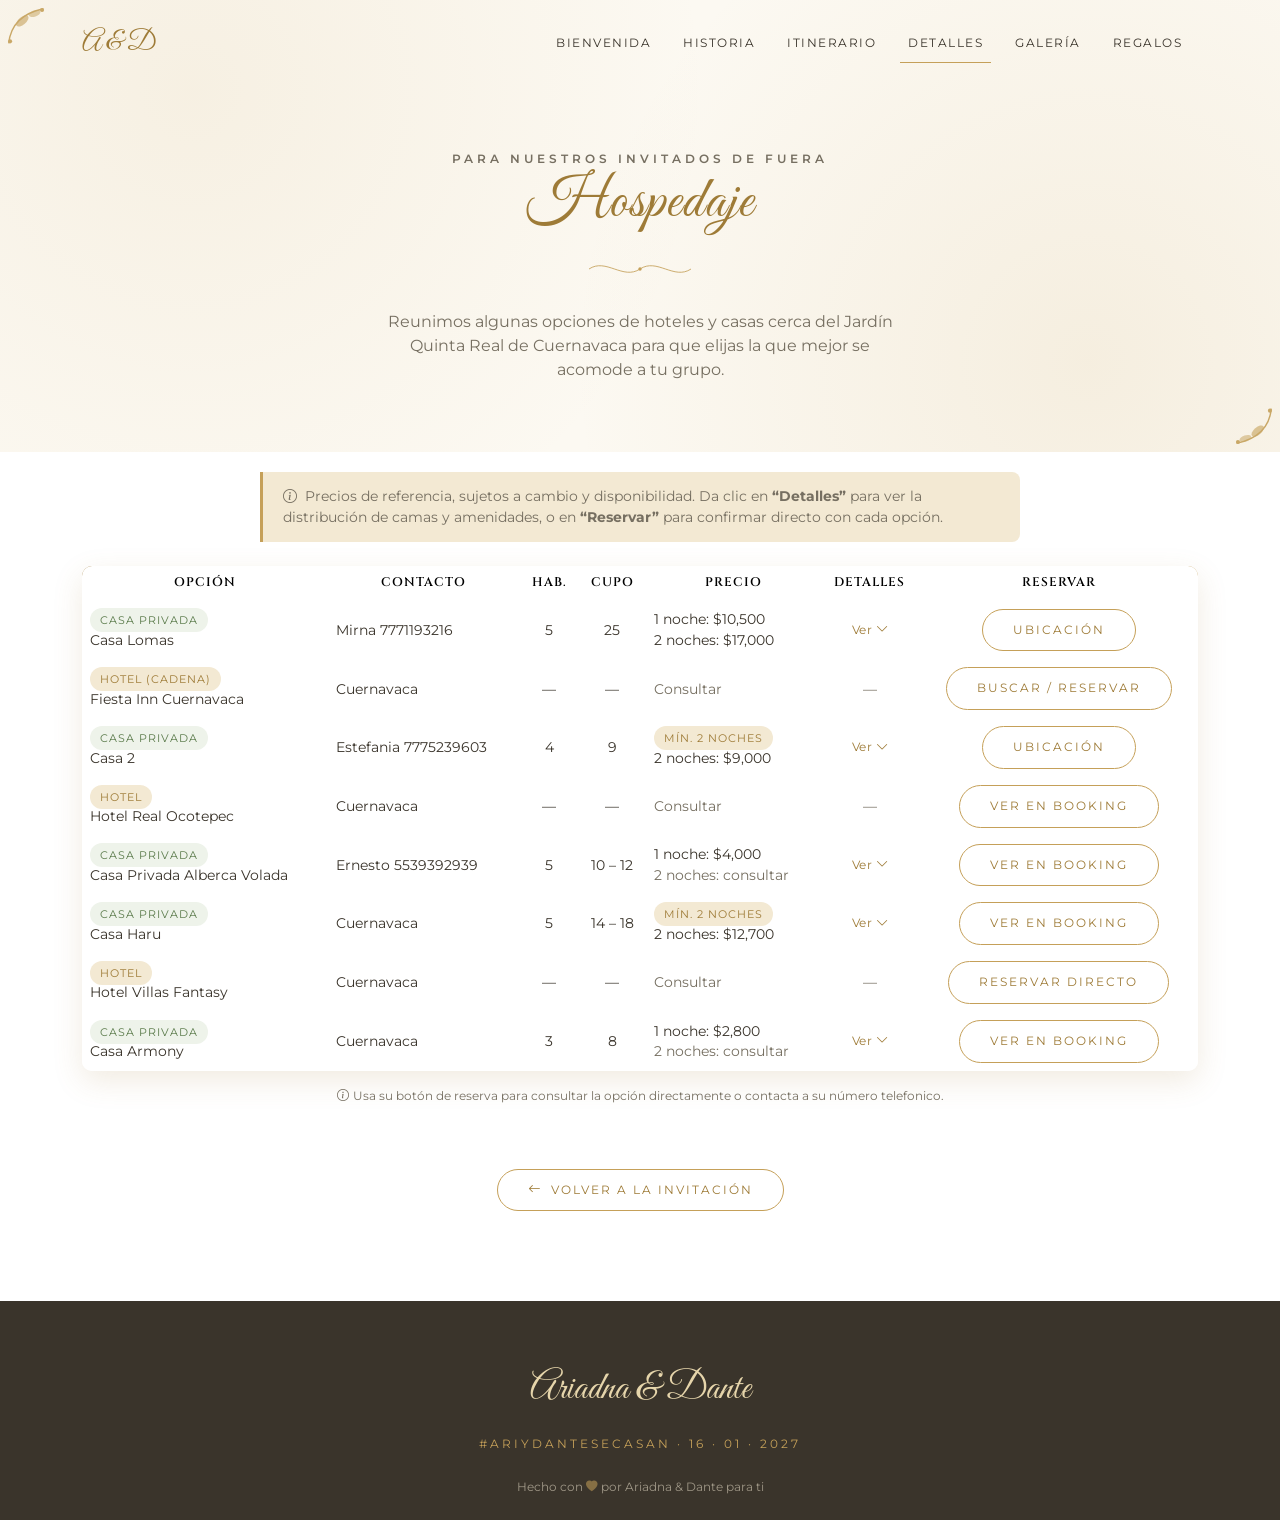
==== commit 499acd1a: "mezcla de secciones" ====
--- a/hospedaje.html
+++ b/hospedaje.html
@@ -41,10 +41,8 @@
         <ul class="navbar-nav ms-auto text-center">
           <li class="nav-item"><a class="nav-link" href="index.html#bienvenida">Bienvenida</a></li>
           <li class="nav-item"><a class="nav-link" href="index.html#historia">Historia</a></li>
-          <li class="nav-item"><a class="nav-link" href="index.html#ceremonia">Ceremonia</a></li>
-          <li class="nav-item"><a class="nav-link" href="index.html#ubicacion">Ubicación</a></li>
-          <li class="nav-item"><a class="nav-link" href="index.html#vestimenta">Vestimenta</a></li>
-          <li class="nav-item"><a class="nav-link active" href="hospedaje.html">Hospedaje</a></li>
+          <li class="nav-item"><a class="nav-link" href="index.html#ubicacion">Itinerario</a></li>
+          <li class="nav-item"><a class="nav-link active" href="index.html#detalles">Detalles</a></li>
           <li class="nav-item"><a class="nav-link" href="index.html#galeria">Galería</a></li>
           <li class="nav-item"><a class="nav-link" href="index.html#regalos">Regalos</a></li>
         </ul>
--- a/style.css
+++ b/style.css
@@ -28,6 +28,7 @@
 
 html {
   scroll-behavior: smooth;
+  overflow-x: hidden;
 }
 
 body {
@@ -124,12 +125,19 @@
    ========================================================= */
 #envelope-overlay {
   position: fixed;
-  inset: 0;
+  top: 0;
+  left: 0;
+  right: 0;
+  bottom: 0;
+  width: 100%;
+  height: 100%;
+  box-sizing: border-box;
   z-index: 3000;
   display: flex;
   flex-direction: column;
   align-items: center;
   justify-content: center;
+  padding: 24px 20px;
   background: radial-gradient(circle at center, var(--ivory) 0%, #f3ead8 100%);
   transition: opacity 1s ease, visibility 1s ease;
 }
@@ -141,14 +149,17 @@
 }
 
 .envelope-intro-names {
+  width: 100%;
   font-family: var(--font-script);
-  font-size: clamp(2.2rem, 7vw, 3.6rem);
+  font-size: clamp(1.9rem, 9vw, 3.6rem);
   color: var(--gold-dark);
   margin-bottom: 8px;
   text-align: center;
+  overflow-wrap: break-word;
 }
 
 .envelope-intro-sub {
+  width: 100%;
   font-family: var(--font-body);
   letter-spacing: 3px;
   text-transform: uppercase;
@@ -156,6 +167,8 @@
   color: var(--ink-soft);
   margin-bottom: 40px;
   text-align: center;
+  max-width: 320px;
+  overflow-wrap: break-word;
 }
 
 .envelope {
@@ -774,6 +787,20 @@
 /* =========================================================
    VESTIMENTA
    ========================================================= */
+.palette-row {
+  display: flex;
+  flex-wrap: wrap;
+  justify-content: center;
+  gap: 20px 26px;
+  margin: 0 auto 28px;
+  max-width: 560px;
+}
+.palette-swatch {
+  display: flex;
+  flex-direction: column;
+  align-items: center;
+  gap: 8px;
+}
 .palette-dot {
   width: 34px;
   height: 34px;
@@ -781,6 +808,13 @@
   display: inline-block;
   border: 2px solid var(--white);
   box-shadow: 0 0 0 1px var(--gold-light);
+}
+.palette-label {
+  font-size: 0.68rem;
+  letter-spacing: 1px;
+  text-transform: uppercase;
+  color: var(--ink-soft);
+  text-align: center;
 }
 
 /* =========================================================
@@ -1114,6 +1148,8 @@
   .countdown-box { width: 74px; padding: 12px 4px; }
   .gold-frame::before, .gold-frame::after { width: 30px; height: 30px; }
   .clabe-box { flex-direction: column; text-align: center; }
+  .trivia-card { height: 210px; }
+  .palette-row { gap: 16px 20px; }
 }
 
 @media (max-width: 991.98px) {
